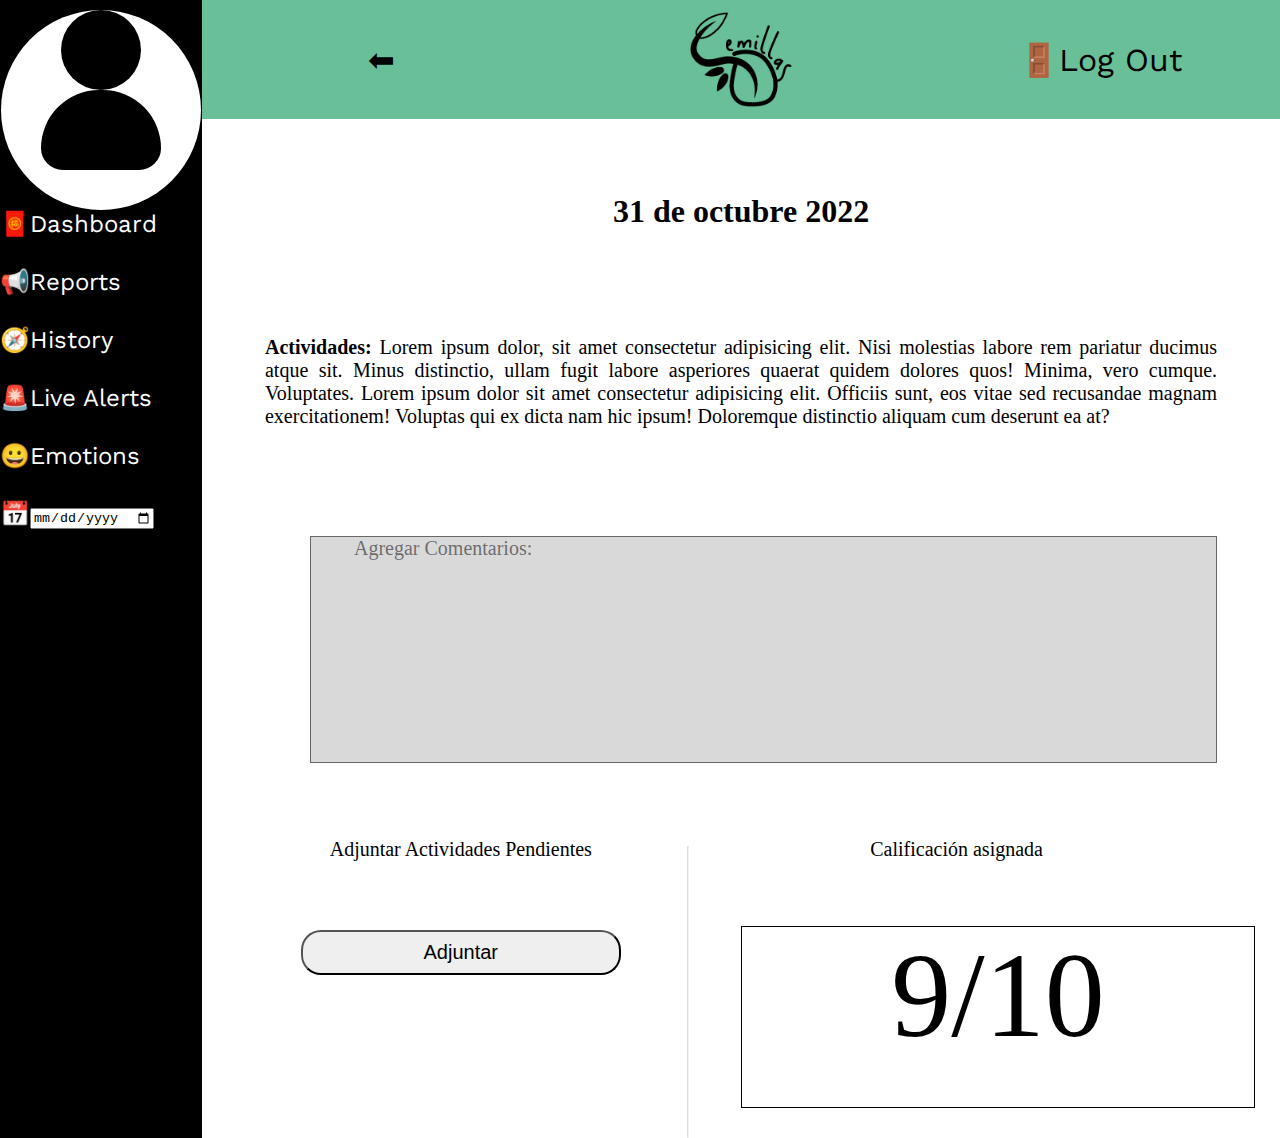
==== indexC.html @ 34dab7a5 "pagina calenadario" ====
<!DOCTYPE html>
<html lang="en">
<head>
    <meta charset="UTF-8">
    <meta http-equiv="X-UA-Compatible" content="IE=edge">
    <meta name="viewport" content="width=device-width, initial-scale=1.0">
    <link href="estilos.css" type="text/css" rel="stylesheet">
    <link rel="stylesheet" media="(max-width:320px)" href="css/estilor.css">
    <link rel="preconnect" href="https://fonts.googleapis.com">
    <link rel="preconnect" href="https://fonts.gstatic.com" crossorigin>
    <link href="https://fonts.googleapis.com/css2?family=Dosis:wght@200&family=Work+Sans:wght@400;500&display=swap" rel="stylesheet">
    <link href="https://fonts.googleapis.com/css2?family=Playfair+Display&display=swap" rel="stylesheet">
    <title>Semillas Fundación</title>
</head>
    <body>
        <div class="container">
            <!--Barra Lateral-->
            <div class="aside">
                <div class="foto">
                    <div class="retrato"></div>
                    <div class="retrato2"></div>
                </div>
                <div class="textoLateral">
                    <p>🧧Dashboard</p>
                    <p class="padtop">📢Reports</p>
                    <p class="padtop">🧭History</p>
                    <p class="padtop">🚨Live Alerts</p>
                    <p class="padtop">😀Emotions</p>
                    <p class="padtop">📅<input type="date"></p>
                </div>
            </div>

            <!--Título-->
            <div class="header">
                <p style="margin: auto;">⬅</p>
                <img src="imag/logoSBlack.png" height=80% style="margin: auto;">
                <p style="margin: auto;">🚪Log Out</p>
            </div>

            <!--Contenido Principal-->
            <div class="Main">
                <section id="fecha">
                    <h2>31 de octubre 2022</h2>
                    <p><b>Actividades:</b> Lorem ipsum dolor, sit amet consectetur adipisicing elit. Nisi molestias labore rem pariatur ducimus atque sit. Minus distinctio, ullam fugit labore asperiores quaerat quidem dolores quos! Minima, vero cumque. Voluptates. Lorem ipsum dolor sit amet consectetur adipisicing elit. Officiis sunt, eos vitae sed recusandae magnam exercitationem! Voluptas qui ex dicta nam hic ipsum! Doloremque distinctio aliquam cum deserunt ea at?</p>
                </section>
                <!-- ============================================================= -->
                <section id="caja-comentarios">
                    <div class="caja">
                        <p>Agregar Comentarios:</p>
                    </div>
                </section>
                <!-- ============================================================= -->
                <section id="resultados">
                    <div class="pendientes">
                        <p>Adjuntar Actividades Pendientes</p>
                        <button>Adjuntar</button>
                    </div>
                    <hr>
                    <div class="calificacion">
                        <p>Calificación asignada</p>
                        <div class="nota">
                            <p>9/10 </p>
                        </div>
                    </div>
                </section>
            </div>            
        </div>                        
    </body>
</html>
---- estilos.css ----
*{
    margin: 0px;
}

.container {
    height: 969px;
    display: grid;
    grid-template-columns: 0.3fr 1.6fr;
    grid-template-rows: 0.2fr 1.7fr;
    gap: 0px 0px;
    grid-auto-flow: row;
    grid-template-areas:"aside header" "aside Main";
}

/*Barra Lateral*/
.aside {
    grid-area: aside;
    display: grid;
    grid-template-rows: 0.7fr 1.3fr;
    background-color: rgb(0, 0, 0);
    color: white;
    font-family: 'Dosis', sans-serif;
    font-family: 'Work Sans', sans-serif;
    font-size: 1.5em;
}

.foto{
    margin-top: 20px;
    margin: auto;
    background-color: #ffffff;
    height: 200px;
    width: 200px;
    border-radius: 50%;
}

.retrato{
    height: 80px;
    width: 80px;
    background-color: black;
    border-radius: 50%;
    margin: auto;
    margin-top: 10px;
}

.retrato2{
    height:80px;
    width:120px;
    background-color: black;
    border-radius: 400px 400px 150px 150px;    
    margin: auto;
}

.textoLateral{
    margin: auto;
    margin-top: 0px;
    
}

.padtop{
    padding-top: 30px;
}

/*Título*/
.header{
    grid-area: header;
    display: grid;
    grid-template-columns: 1fr 1fr 1fr;
    background-color: #69BF97;
    text-align: center;
    font-size: 2em;
    font-family: 'Dosis', sans-serif;
    font-family: 'Work Sans', sans-serif;

}

/*Contenido Principal*/
.Main {
    grid-area: Main;
    
}
/*===================================================================================================================================*/
button{
    border-radius: 20px;
    width: 15vw;
    height: 4vh;
}
button:hover{
    background-color: #D9D9D9;
}
/*===========================FECHA======================================*/

#fecha{
    text-align: center;
    margin: 10px;
}
#fecha h2{
    margin-bottom: 10%;
    margin-top: 7%;
    font-size: 20px;
}
#fecha p{
    margin-left: 5%;
    margin-right: 5%;
    font-size: 15px;
    text-align: justify;
}
/*===========================CAJA COMENTARIOS===========================*/
#caja-comentarios{
    margin-left: 10%;
    margin-right: 10%;
    margin-top: 10%;
}
#caja-comentarios .caja{
    width: 100%;
    height: 25vh;
    border: 1px solid ;
    background-color: #D9D9D9;
    padding-left: 5%;
    color: rgba(0, 0, 0, 0.527);
    font-size: 15px;
}
/*==========================RESULTADOS=================================*/
#resultados .pendientes{
    text-align: center;
    margin-top: 10%;
    font-size: 15px;
}
#resultados button{
    margin-top: 7%;
    font-size: 15px;
}
#resultados hr{
    margin-top: 7%;
    margin-left: 10%;
    margin-right: 10%;
    border-color: #b3b2b233;
}
#resultados .calificacion{
    text-align: center;
    font-size: 15px;
}
#resultados .nota{
    width: 40vw;
    height: 15vh;
    margin: auto;
    border: 1px solid;
    font-size: 6em;
    margin-top: 7%;
    margin-bottom: 7%;
}
#resultados .calificacion p{
    margin-top: 7%;
}
#resultados .nota p{
    margin: auto;
    margin-top: 4%;
}

/*=================================TABLET===============================*/
@media (min-width: 768px){
    button{
        width: 20vw;
        height: 5vh;
    }
    /*===========================FECHA=================================*/
    
    #fecha h2{
        font-size: 28px;
    }
    #fecha p{
        font-size: 18px;
    }
    /*===========================CAJA COMENTARIOS======================*/
    #caja-comentarios .caja{
        font-size: 18px;
    }
    /*===========================RESULTADOS============================*/
    #resultados .pendientes{
        font-size: 18px;
    }
    #resultados button{
        font-size: 18px;
    }
    #resultados .calificacion{
        font-size: 18px;
    }
    #resultados .nota p{
        margin-top: 2%;
    }
    
}
/*=============================DESKTOP=================================*/
@media (min-width: 1024px){
    button{
        width: 25vw;
        height: 5vh;
    }
    /*===========================FECHA=================================*/
    
    #fecha h2{
        font-size: 32px;
    }
    #fecha p{
        font-size: 20px;
    }
    /*===========================CAJA COMENTARIOS======================*/
    #caja-comentarios .caja{
        font-size: 20px;
    }
    /*===========================RESULTADOS============================*/
    #resultados{
        margin-top: 7%;
    }
    #resultados .pendientes{
        font-size: 20px;
        margin-top: 0;
        margin-left: 20%;
    }
    #resultados button{
        font-size: 20px;
    }
    #resultados .calificacion{
        font-size: 20px;
    }
    #resultados .nota p{
        margin-top: 7%;
    }
    #resultados .nota{
        height: 20vh;
        margin-top: 15%;
    }
    #resultados{
        display: grid;
        grid-template-columns: 40% 10% 40%;
    }
    #resultados hr{
        -webkit-transform: rotate(0deg);
        width: 0;
        margin-left: 50%;
    }
    #resultados .calificacion p{
        margin-top: 0;
    }
    #resultados .pendientes button{
        margin-top: 20%;
    }
}

/* =========================================EMOCIONES================================= */
/*Barra Lateral*/
.aside {
    grid-area: aside;
    display: grid;
    grid-template-rows: 0.7fr 1.3fr;
    background-color: rgb(0, 0, 0);
    color: white;
    font-family: 'Dosis', sans-serif;
    font-family: 'Work Sans', sans-serif;
    font-size: 1.5em;
}

.foto{
    margin-top: 20px;
    margin: auto;
    background-color: #ffffff;
    height: 200px;
    width: 200px;
    border-radius: 50%;
}

.retrato{
    height: 80px;
    width: 80px;
    background-color: black;
    border-radius: 50%;
    margin: auto;
    margin-top: 10px;
}

.retrato2{
    height:80px;
    width:120px;
    background-color: black;
    border-radius: 400px 400px 150px 150px;    
    margin: auto;
}

.textoLateral{
    margin: auto;
    margin-top: 0px;
    
}

.padtop{
    padding-top: 30px;
}

/*Título*/


/*Contenido Principal*/
.Main {
    grid-area: Main;
    
}
/*==============================DESAGRADO=====================================================================*/
.aside{
    display: none;
}
#desagrado{
    margin: 10px;
    margin-top: 10%;
}
#desagrado h3{
    text-align: center;
}
#desagrado .grafica{
    width: 100px;
    height: 100px;
    border-radius: 100%;
    border: 30px solid #69BF97;
    margin: auto;
    margin-top: 7%;
    margin-bottom: 7%;
    text-align: center;
}
#desagrado .grafica p{
    padding-top: 40%;
}
.text {
    padding-left: 10%;
    padding-right: 10%;
    text-align: justify;
}
/* ===================================MIEDO================================ */
#miedo .grafica {
    margin: auto;
    width: 0;
    height: 0;
    border-left: 40px solid transparent;
    border-right: 40px solid transparent;
    border-bottom: 80px solid #D9D9D9;
    text-align: center;
    margin-bottom: 7%;
    margin-top: 7%;
}
#miedo h3{
    text-align: center;
}
#miedo p{
    padding-top: 10%;
}

/*====================================TABLET=============================*/

@media (min-width: 768px){
    .container {
        height: 969px;
        display: grid;
        grid-template-columns: 0.3fr 1.6fr;
        grid-template-rows: 0fr ;
        gap: 0px 0px;
        grid-auto-flow: row;
        grid-template-areas:"aside header" "aside Main";
    }
    .aside{
        display: block;
    }
    /*==============================DESAGRADO============================*/
    #desagrado .grafica{
        width: 125px;
        height: 125px;
    }
    /*================================MIEDO============================*/
    #miedo .grafica {
        border-left: 65px solid transparent;
        border-right: 65px solid transparent;
        border-bottom: 105px solid #D9D9D9;
    }
}
/*================================DESKTOP================================*/
@media (min-width: 1024px){
    /*==============================DESAGRADO============================*/
    #desagrado .grafica{
        width: 150px;
        height: 150px;
    }
    /*================================MIEDO============================*/
    #miedo .grafica {
        border-left: 90px solid transparent;
        border-right: 90px solid transparent;
        border-bottom: 130px solid #D9D9D9;
    }
}
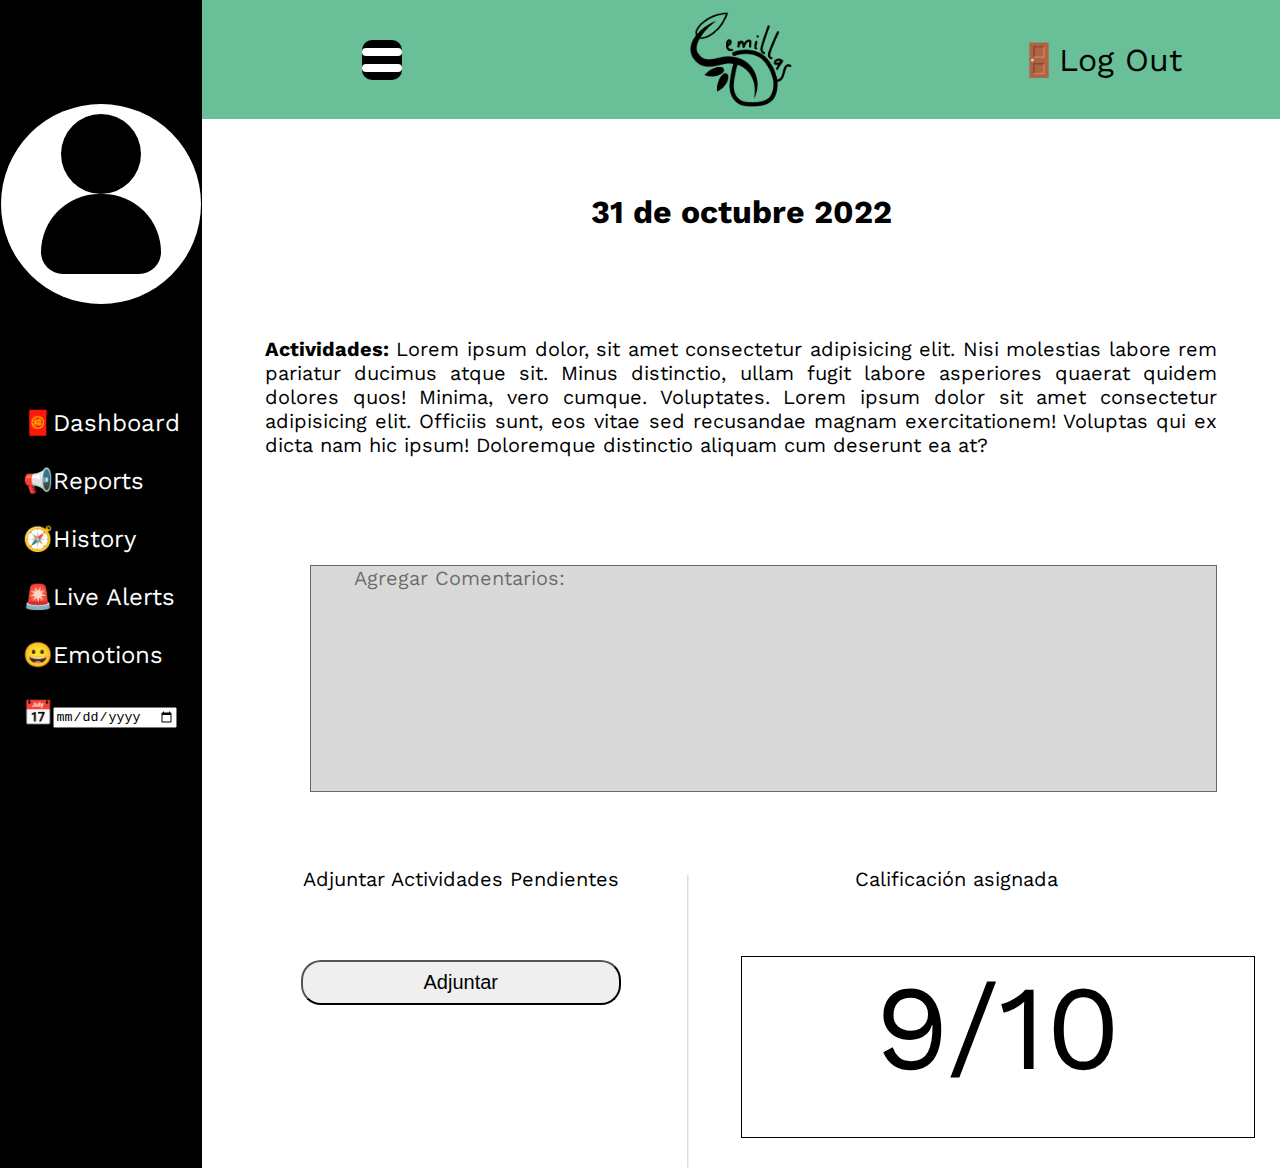
==== commit f6083f90: "Cambio Letra" ====
--- a/indexC.html
+++ b/indexC.html
@@ -5,7 +5,7 @@
     <meta http-equiv="X-UA-Compatible" content="IE=edge">
     <meta name="viewport" content="width=device-width, initial-scale=1.0">
     <link href="estilos.css" type="text/css" rel="stylesheet">
-    <link rel="stylesheet" media="(max-width:320px)" href="css/estilor.css">
+    <link rel="stylesheet" media="(max-width:320px)" href="estilor.css">
     <link rel="preconnect" href="https://fonts.googleapis.com">
     <link rel="preconnect" href="https://fonts.gstatic.com" crossorigin>
     <link href="https://fonts.googleapis.com/css2?family=Dosis:wght@200&family=Work+Sans:wght@400;500&display=swap" rel="stylesheet">
@@ -14,6 +14,7 @@
 </head>
     <body>
         <div class="container">
+            <input type="checkbox" id="menu" class="clik" style="display: none">
             <!--Barra Lateral-->
             <div class="aside">
                 <div class="foto">
@@ -31,11 +32,22 @@
             </div>
 
             <!--Título-->
-            <div class="header">
-                <p style="margin: auto;">⬅</p>
-                <img src="imag/logoSBlack.png" height=80% style="margin: auto;">
-                <p style="margin: auto;">🚪Log Out</p>
+        <div class="header">
+            <div style="margin: auto;">
+                <p class="flecha">⬅</p>
+                <label class="eti" for="menu">
+                    <div class="icono">
+                        <div></div>
+                        <div class="iconobla"></div>
+                        <div></div>
+                        <div class="iconobla"></div>
+                        <div></div>
+                    </div>
+                </label>
             </div>
+            <img class="logo" src="imag/logoSBlack.png" height=80% style="margin: auto;">
+            <p class="logout">🚪Log Out</p>
+        </div>
 
             <!--Contenido Principal-->
             <div class="Main">
--- a/estilos.css
+++ b/estilos.css
@@ -2,15 +2,6 @@
     margin: 0px;
 }
 
-.container {
-    height: 969px;
-    display: grid;
-    grid-template-columns: 0.3fr 1.6fr;
-    grid-template-rows: 0.2fr 1.7fr;
-    gap: 0px 0px;
-    grid-auto-flow: row;
-    grid-template-areas:"aside header" "aside Main";
-}
 
 /*Barra Lateral*/
 .aside {
@@ -46,7 +37,7 @@
     height:80px;
     width:120px;
     background-color: black;
-    border-radius: 400px 400px 150px 150px;    
+    border-radius: 400px 400px 150px 150px;
     margin: auto;
 }
 
@@ -70,12 +61,36 @@
     font-size: 2em;
     font-family: 'Dosis', sans-serif;
     font-family: 'Work Sans', sans-serif;
-
+}
+
+.header p{
+    margin:auto;
+}
+
+.eti{
+    display: none;
+}
+
+.icono{
+    width: 40px;
+    height: 40px;
+    display: grid;
+    grid-template-columns: 100%;
+    grid-template-rows: auto;
+    background-color: black;
+    border-radius: 10px;
+}
+
+.iconobla{
+    background-color: #ffffff;
+    border-radius: 20px;
 }
 
 /*Contenido Principal*/
 .Main {
     grid-area: Main;
+    font-family: 'Dosis', sans-serif;
+    font-family: 'Work Sans', sans-serif;
     
 }
 /*===================================================================================================================================*/
@@ -247,55 +262,6 @@
 }
 
 /* =========================================EMOCIONES================================= */
-/*Barra Lateral*/
-.aside {
-    grid-area: aside;
-    display: grid;
-    grid-template-rows: 0.7fr 1.3fr;
-    background-color: rgb(0, 0, 0);
-    color: white;
-    font-family: 'Dosis', sans-serif;
-    font-family: 'Work Sans', sans-serif;
-    font-size: 1.5em;
-}
-
-.foto{
-    margin-top: 20px;
-    margin: auto;
-    background-color: #ffffff;
-    height: 200px;
-    width: 200px;
-    border-radius: 50%;
-}
-
-.retrato{
-    height: 80px;
-    width: 80px;
-    background-color: black;
-    border-radius: 50%;
-    margin: auto;
-    margin-top: 10px;
-}
-
-.retrato2{
-    height:80px;
-    width:120px;
-    background-color: black;
-    border-radius: 400px 400px 150px 150px;    
-    margin: auto;
-}
-
-.textoLateral{
-    margin: auto;
-    margin-top: 0px;
-    
-}
-
-.padtop{
-    padding-top: 30px;
-}
-
-/*Título*/
 
 
 /*Contenido Principal*/
@@ -303,10 +269,10 @@
     grid-area: Main;
     
 }
-/*==============================DESAGRADO=====================================================================*/
+/*==============================DESAGRADO=====================================================================
 .aside{
     display: none;
-}
+}*/
 #desagrado{
     margin: 10px;
     margin-top: 10%;
@@ -346,11 +312,21 @@
 }
 #miedo h3{
     text-align: center;
+    margin-top: 7%;
 }
 #miedo p{
     padding-top: 10%;
 }
-
+#miedo .contenido{
+    width: 100px;
+    height: 40px;
+    margin: auto;
+    margin-bottom: 10%;
+    margin-top: 7%;
+}
+#miedo .porcentaje p{
+    text-align: center;
+}
 /*====================================TABLET=============================*/
 
 @media (min-width: 768px){
@@ -363,9 +339,25 @@
         grid-auto-flow: row;
         grid-template-areas:"aside header" "aside Main";
     }
-    .aside{
+
+    .flecha{
+        display: none;
+    }
+
+    .eti{
         display: block;
     }
+
+    .clik:checked + .aside{
+        display: none;    
+    }
+
+    .clik:checked + .aside ~.header{
+        position: absolute;
+        width: 100%;
+    }
+    
+  
     /*==============================DESAGRADO============================*/
     #desagrado .grafica{
         width: 125px;
@@ -376,6 +368,10 @@
         border-left: 65px solid transparent;
         border-right: 65px solid transparent;
         border-bottom: 105px solid #D9D9D9;
+    }
+    #miedo .contenido{
+        width: 150px;
+        height: 40px;
     }
 }
 /*================================DESKTOP================================*/
@@ -391,4 +387,8 @@
         border-right: 90px solid transparent;
         border-bottom: 130px solid #D9D9D9;
     }
+    #miedo .contenido{
+        width: 200px;
+        height: 40px;
+    }
 }--- a/estilor.css
+++ b/estilor.css
@@ -0,0 +1,111 @@
+@media(max-width:320px){
+    body{
+        width: 320px;
+    }
+
+    .container {
+        display: grid;
+        grid-template-columns: 0.3fr 1.6fr;
+        grid-template-rows: 0.2fr 1.7fr;
+        gap: 0px 0px;
+        grid-auto-flow: row;
+        grid-template-areas:"aside header" "aside Main";
+    }
+
+    .header{
+        width: 320px;        
+    }
+
+    .flecha{
+        display: none;
+    }
+
+    .eti{
+        display: block;
+    }
+
+    .aside{
+        font-size: .8em;
+        height: 100%;
+                
+    }
+
+    .clik:checked + .aside{
+        display: none;    
+    }
+
+    .clik:checked + .aside ~.header{
+        position: absolute;
+    }
+
+    .clik:checked + .aside ~.logo{
+        height: 50%;
+    }
+
+    .logo{
+        width: 70%;
+    }
+    
+    .logout{
+        font-size: 0.7em;
+    }
+    
+    .foto{
+        height: 150px;
+        width: 150px;
+        
+    }
+
+    .textolateral{
+        margin-left: 20px;
+    }    
+}
+
+@media(max-width:768px){
+    
+    .container {
+        display: grid;
+        grid-template-columns: 0.3fr 1.6fr;
+        grid-template-rows: 0.2fr 1.7fr;
+        gap: 0px 0px;
+        grid-auto-flow: row;
+        grid-template-areas:"aside header" "aside Main";
+    }
+
+    .header{
+        width: 100%;        
+    }
+
+    .flecha{
+        display: none;
+    }
+
+    .eti{
+        display: block;
+    }
+
+    .aside{
+        font-size: .8em;
+        height: 100%;
+                
+    }
+
+    .clik:checked + .aside{
+        display: none;    
+    }
+
+    .clik:checked + .aside ~.header{
+        position: absolute;
+    }
+
+   
+    .logout{
+        font-size: 0.7em;
+    }
+
+    .foto{
+        height: 150px;
+        width: 150px;
+        
+    }
+}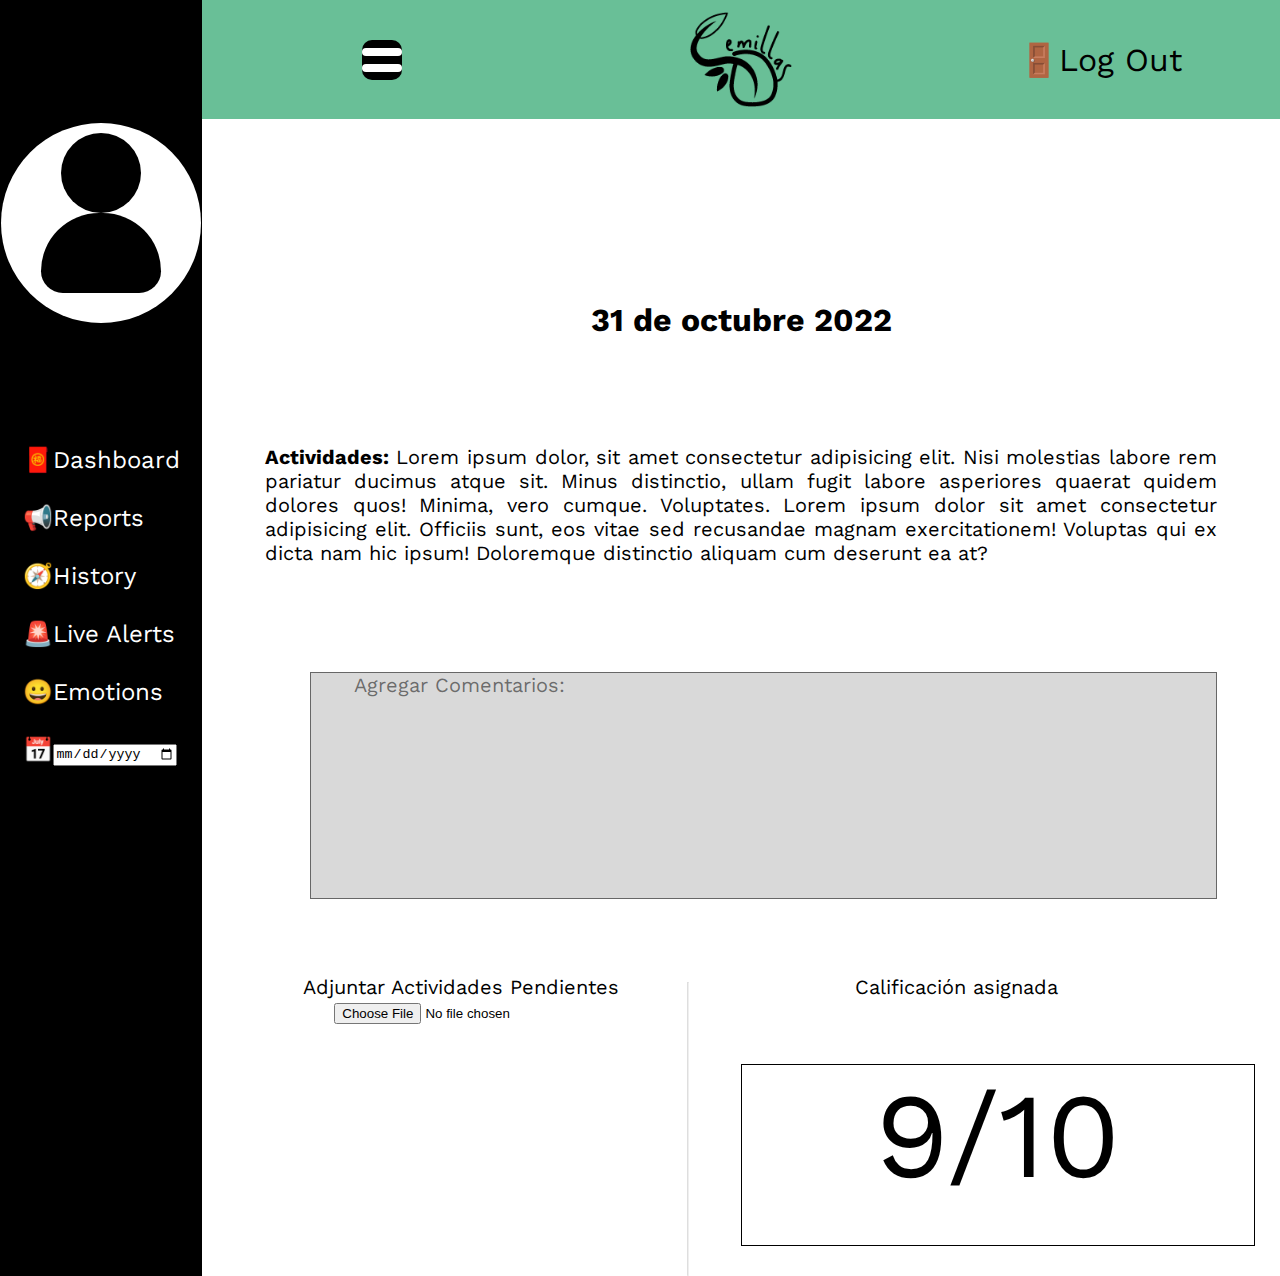
==== commit e3623a7a: "Demo" ====
--- a/indexC.html
+++ b/indexC.html
@@ -65,7 +65,9 @@
                 <section id="resultados">
                     <div class="pendientes">
                         <p>Adjuntar Actividades Pendientes</p>
-                        <button>Adjuntar</button>
+                            <form>
+                                <input class="button" type="file" id="file"/>
+                            </form>
                     </div>
                     <hr>
                     <div class="calificacion">
--- a/estilos.css
+++ b/estilos.css
@@ -1,5 +1,9 @@
 *{
     margin: 0px;
+}
+
+body{
+    overflow-x: hidden;
 }
 
 
@@ -89,8 +93,10 @@
 /*Contenido Principal*/
 .Main {
     grid-area: Main;
+    margin-top: 10%;
     font-family: 'Dosis', sans-serif;
     font-family: 'Work Sans', sans-serif;
+    font-size: 28px;
     
 }
 /*===================================================================================================================================*/
@@ -173,6 +179,9 @@
 
 /*=================================TABLET===============================*/
 @media (min-width: 768px){
+    body{
+        overflow-x: hidden;
+    }
     button{
         width: 20vw;
         height: 5vh;
@@ -206,6 +215,11 @@
 }
 /*=============================DESKTOP=================================*/
 @media (min-width: 1024px){
+
+    body{
+        overflow-x: hidden;
+    }
+   
     button{
         width: 25vw;
         height: 5vh;
@@ -297,6 +311,7 @@
     padding-left: 10%;
     padding-right: 10%;
     text-align: justify;
+    font-size: 20px;
 }
 /* ===================================MIEDO================================ */
 #miedo .grafica {
@@ -356,8 +371,7 @@
         position: absolute;
         width: 100%;
     }
-    
-  
+
     /*==============================DESAGRADO============================*/
     #desagrado .grafica{
         width: 125px;
